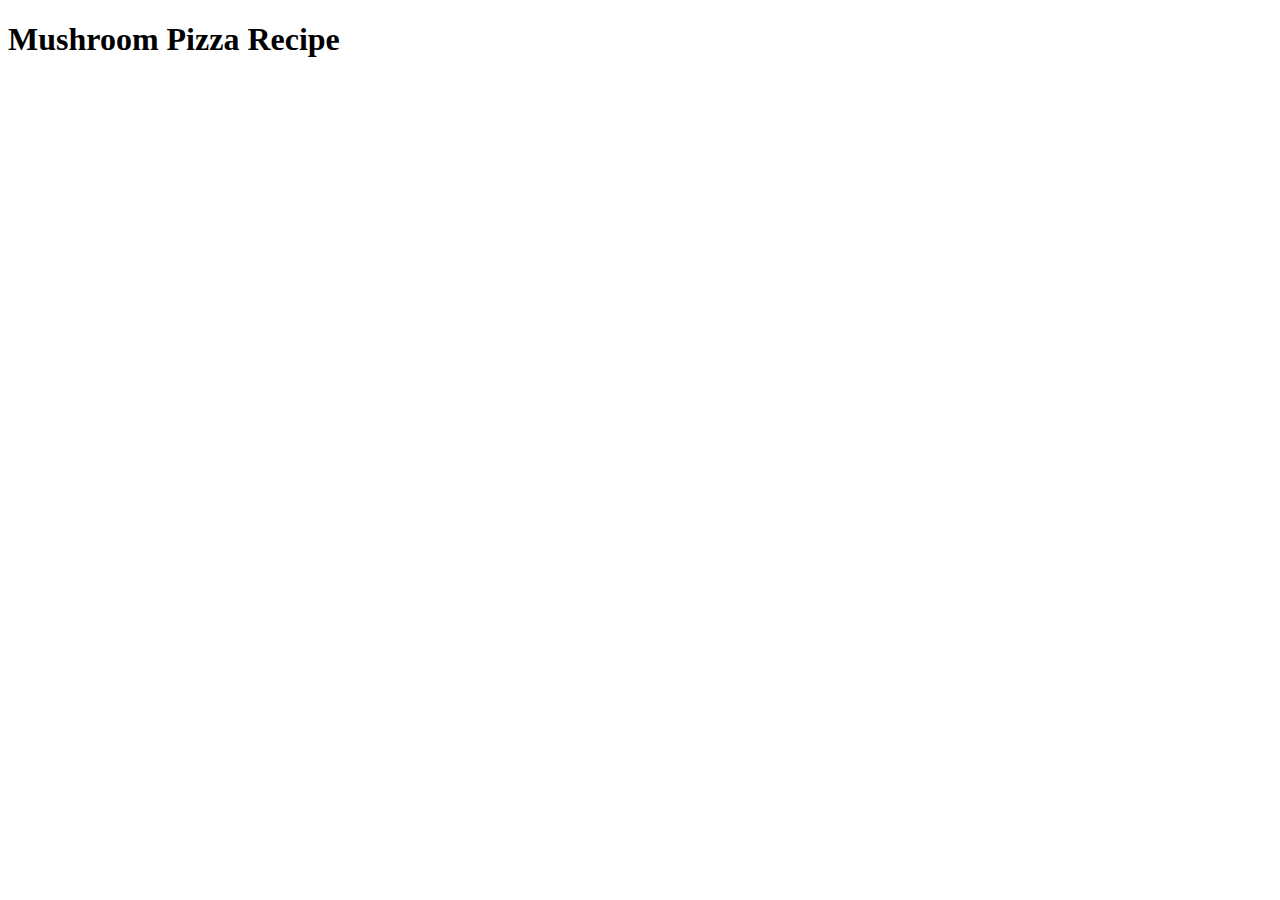
==== recipes/mushroompizza.html @ 254aecf6 "Edited the mushroompizza.html" ====
<!DOCTYPE html>

<html lang="en">
    <head>
        <meta charset="utf-8">
        <title>Mushroom Pizza Recipe</title>
    </head>
    
    <body>
        <h1>Mushroom Pizza Recipe</h1>
    </body>
</html>
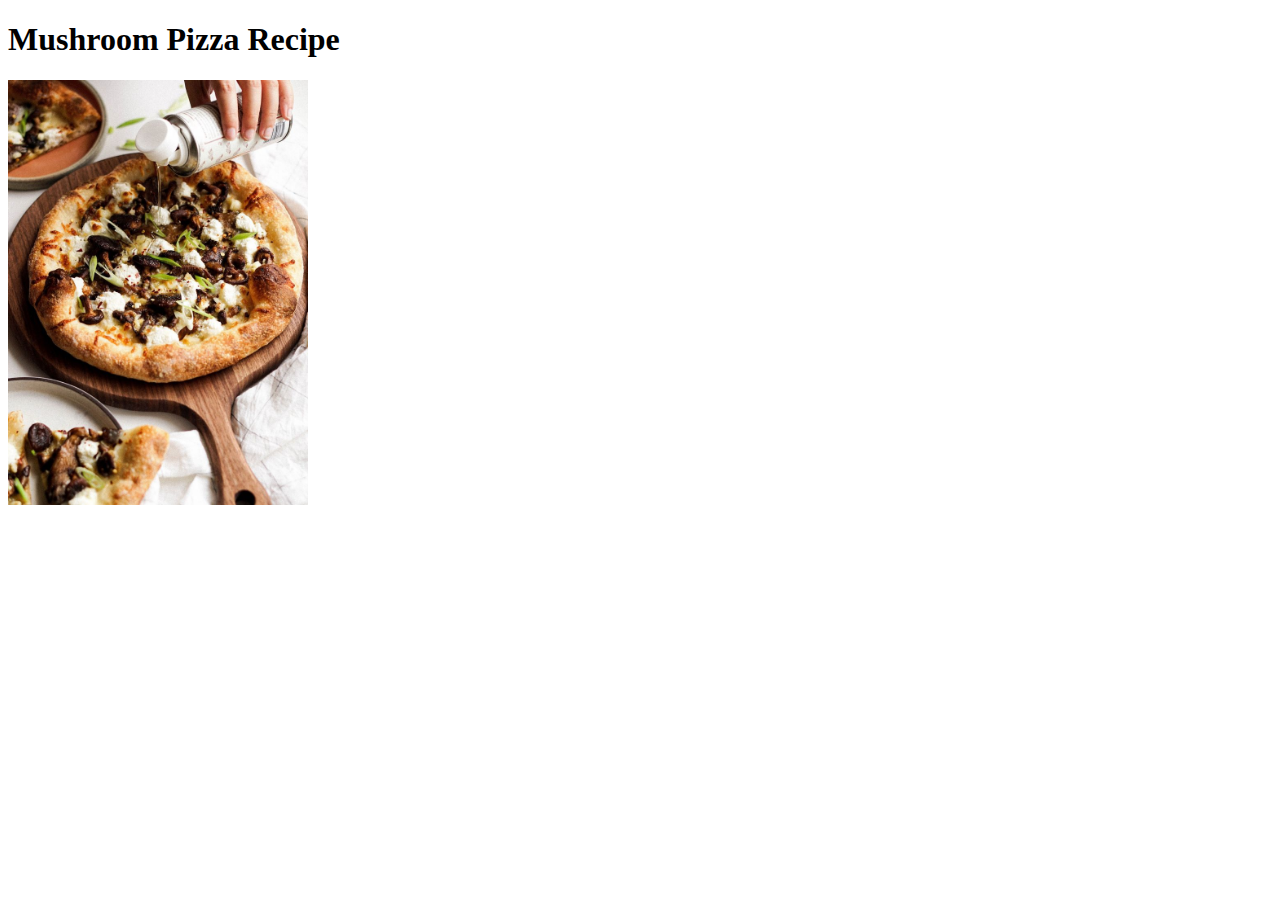
==== commit bf13d6f8: "Added the mushroom pizza img" ====
--- a/recipes/mushroompizza.html
+++ b/recipes/mushroompizza.html
@@ -8,5 +8,6 @@
     
     <body>
         <h1>Mushroom Pizza Recipe</h1>
+        <img src="../img/Truffle Mushroom and Ricotta Pizza.jpeg" alt="a mushroom pizza served on a wooden plate" height="425" width="300">
     </body>
 </html>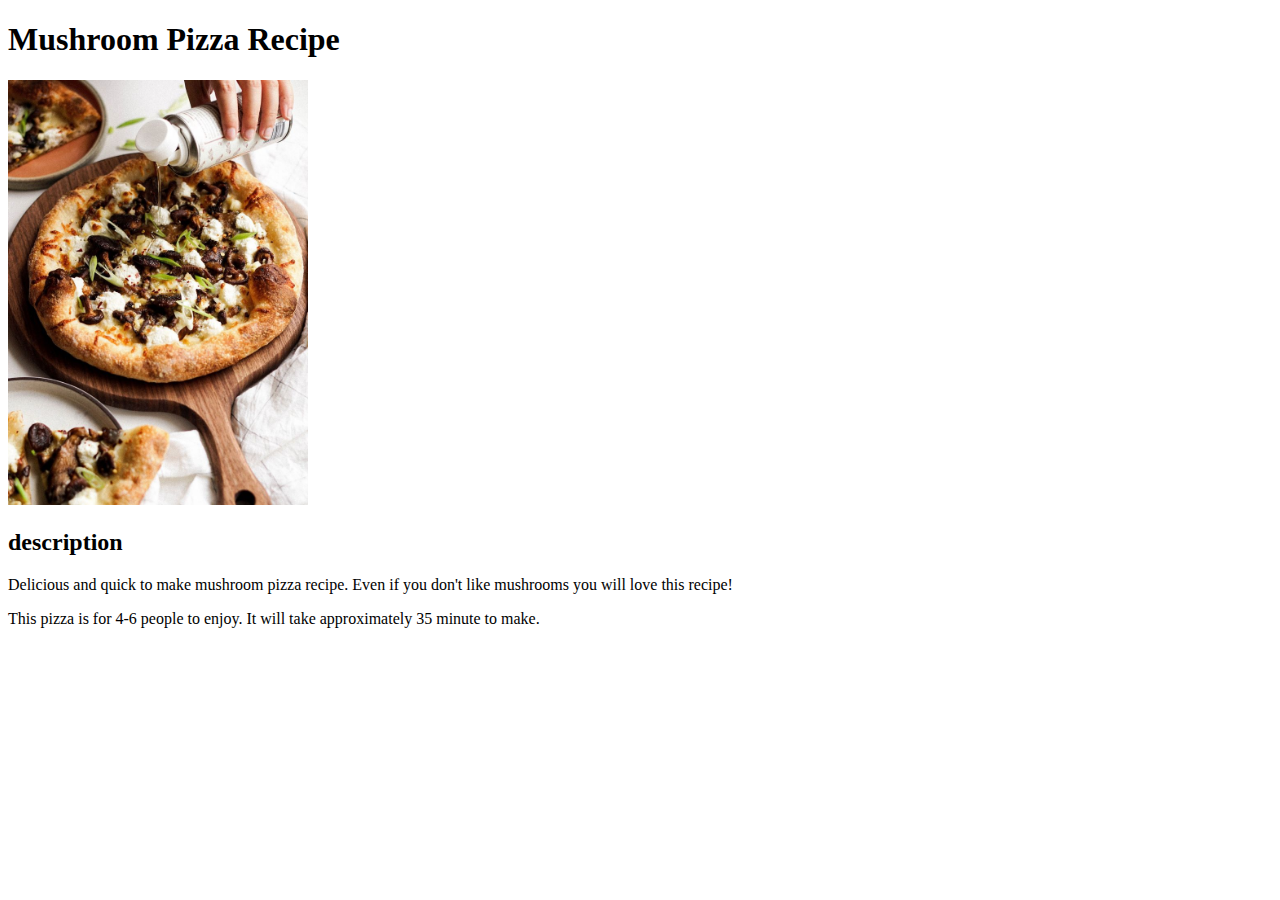
==== commit e874a4f8: "Added a brief description for the mushroom pizza recipe" ====
--- a/recipes/mushroompizza.html
+++ b/recipes/mushroompizza.html
@@ -9,5 +9,8 @@
     <body>
         <h1>Mushroom Pizza Recipe</h1>
         <img src="../img/Truffle Mushroom and Ricotta Pizza.jpeg" alt="a mushroom pizza served on a wooden plate" height="425" width="300">
+        <h2>description</h2>
+        <p>Delicious and quick to make mushroom pizza recipe. Even if you don't like mushrooms you will love this recipe!</p>
+        <p>This pizza is for 4-6 people to enjoy. It will take approximately 35 minute to make.</p>
     </body>
 </html>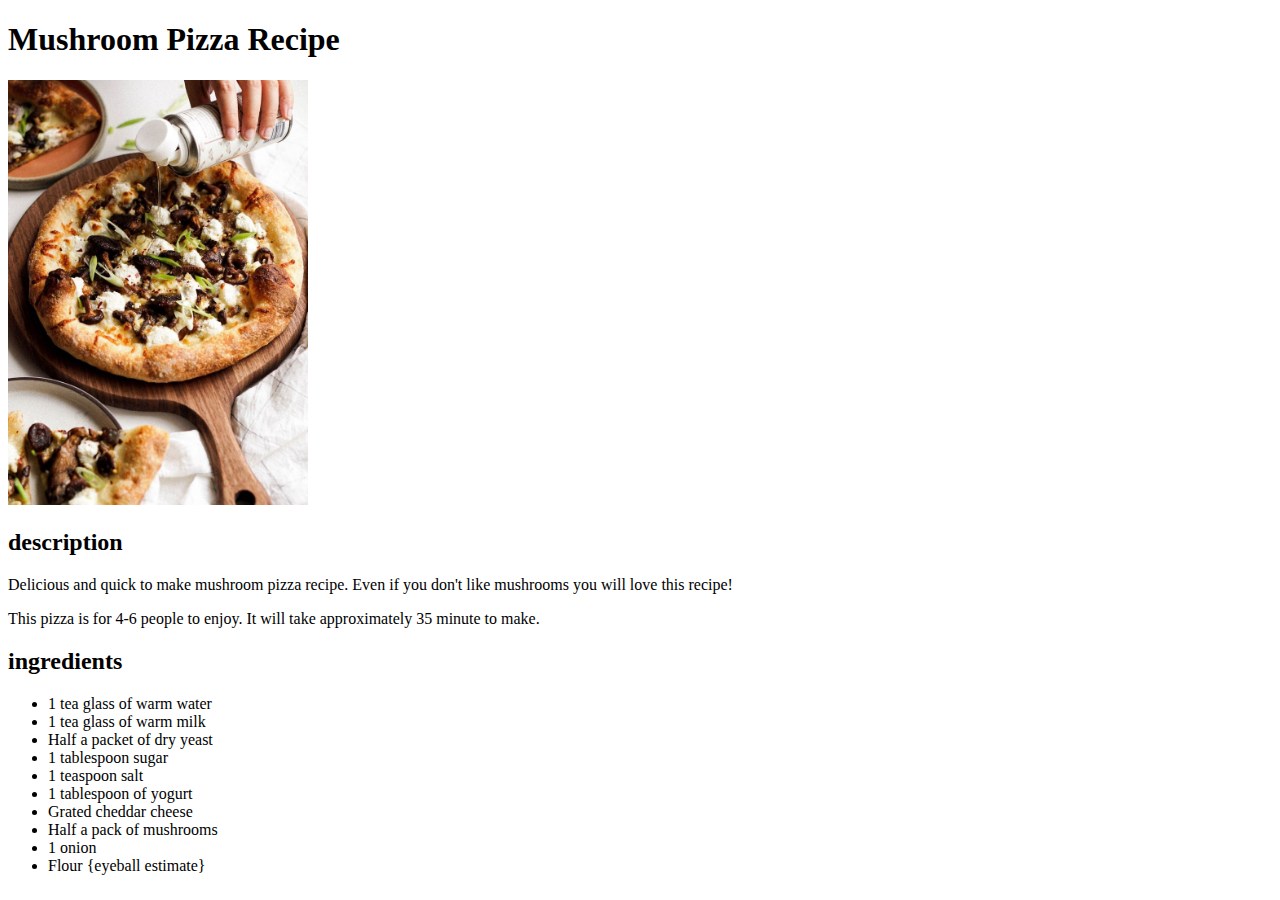
==== commit 02b935c7: "Added the ingredients for the mushroom pizza recipe" ====
--- a/recipes/mushroompizza.html
+++ b/recipes/mushroompizza.html
@@ -9,8 +9,24 @@
     <body>
         <h1>Mushroom Pizza Recipe</h1>
         <img src="../img/Truffle Mushroom and Ricotta Pizza.jpeg" alt="a mushroom pizza served on a wooden plate" height="425" width="300">
+        
         <h2>description</h2>
         <p>Delicious and quick to make mushroom pizza recipe. Even if you don't like mushrooms you will love this recipe!</p>
         <p>This pizza is for 4-6 people to enjoy. It will take approximately 35 minute to make.</p>
+
+        <h2>ingredients</h2>
+        <ul>
+            <li>1 tea glass of warm water</li>
+            <li>1 tea glass of warm milk</li>
+            <li>Half a packet of dry yeast</li>
+            <li>1 tablespoon sugar</li>
+            <li>1 teaspoon salt</li>
+            <li>1 tablespoon of yogurt</li>
+            <li>Grated cheddar cheese</li>
+            <li>Half a pack of mushrooms</li>
+            <li>1 onion</li>
+            <li>Flour {eyeball estimate}</li>
+        </ul>
+
     </body>
 </html>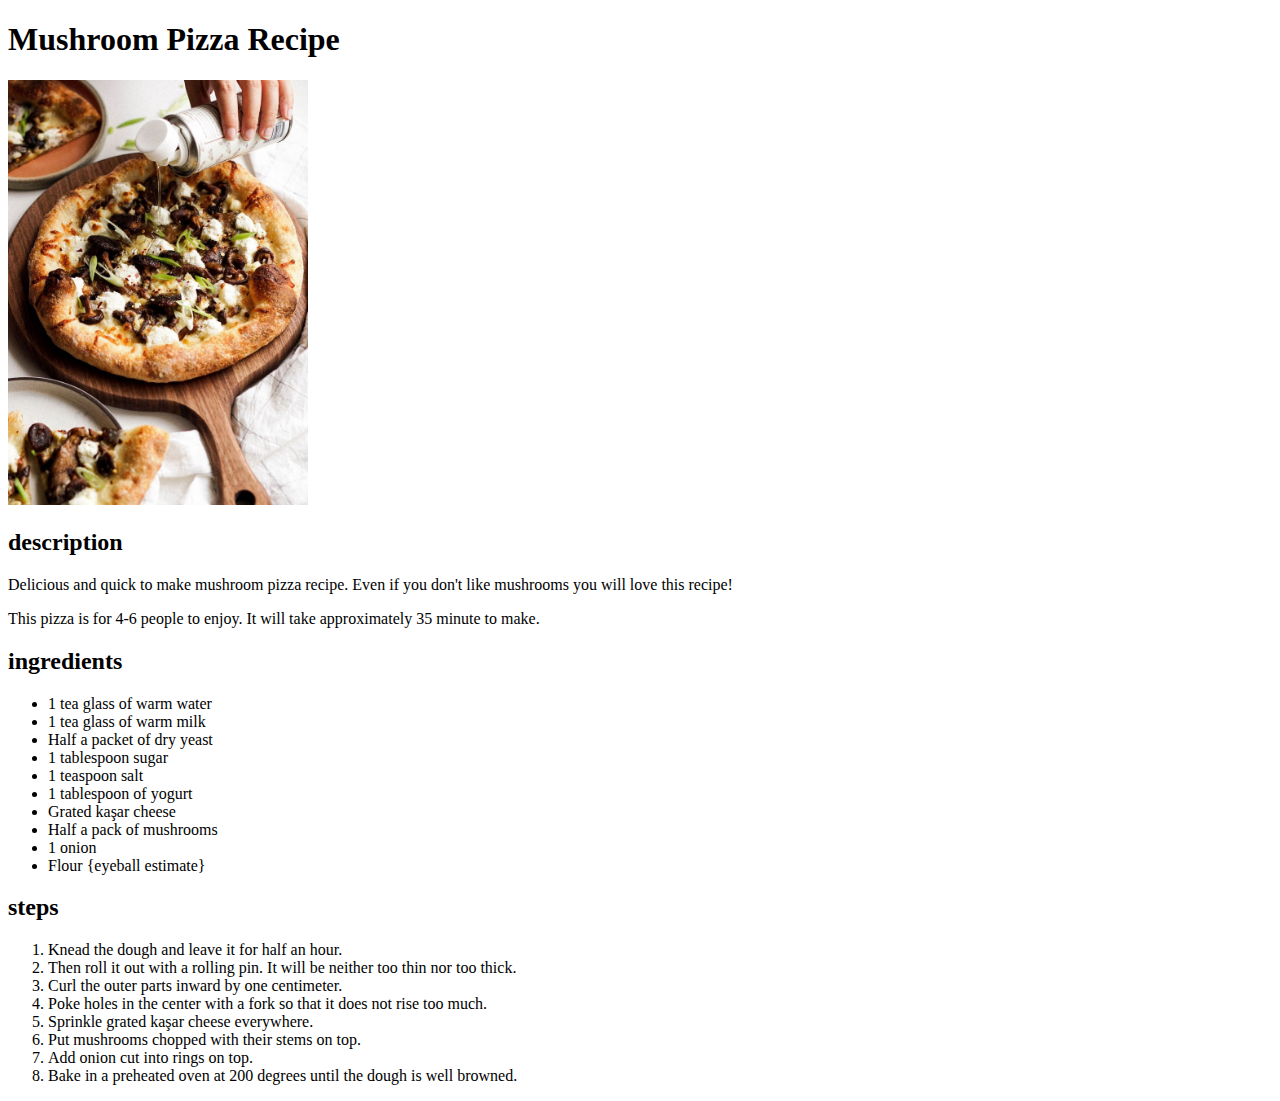
==== commit 3fae01d0: "Added the steps for the mushroom pizza recipe" ====
--- a/recipes/mushroompizza.html
+++ b/recipes/mushroompizza.html
@@ -22,11 +22,23 @@
             <li>1 tablespoon sugar</li>
             <li>1 teaspoon salt</li>
             <li>1 tablespoon of yogurt</li>
-            <li>Grated cheddar cheese</li>
+            <li>Grated kaşar cheese</li>
             <li>Half a pack of mushrooms</li>
             <li>1 onion</li>
             <li>Flour {eyeball estimate}</li>
         </ul>
 
+        <h2>steps</h2>
+        <ol>
+            <li>Knead the dough and leave it for half an hour.</li>
+            <li>Then roll it out with a rolling pin. It will be neither too thin nor too thick.</li>
+            <li>Curl the outer parts inward by one centimeter.</li>
+            <li>Poke holes in the center with a fork so that it does not rise too much.</li>
+            <li>Sprinkle grated kaşar cheese everywhere.</li>
+            <li>Put mushrooms chopped with their stems on top.</li>
+            <li>Add onion cut into rings on top.</li>
+            <li>Bake in a preheated oven at 200 degrees until the dough is well browned.</li>
+        </ol>
+
     </body>
 </html>